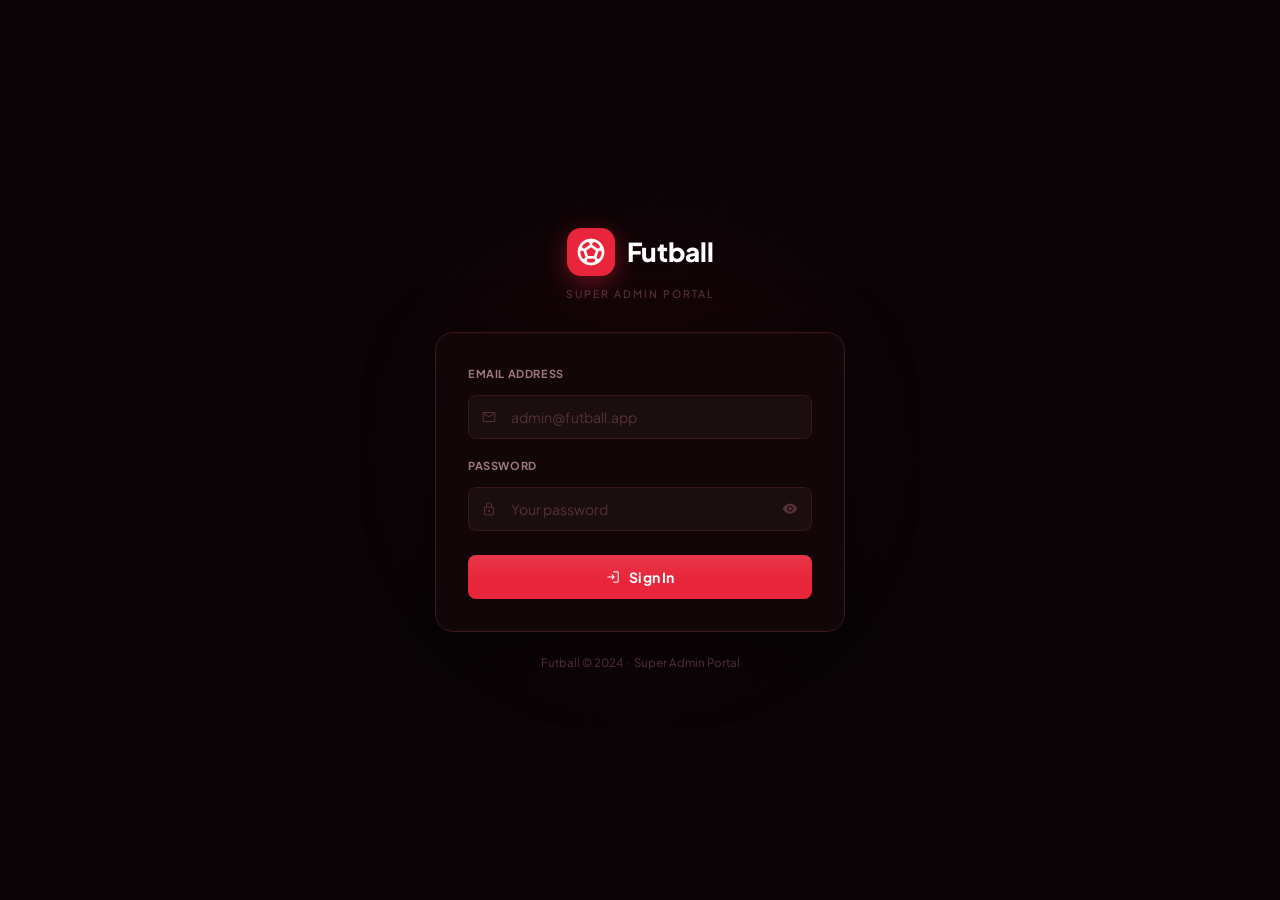
==== auth.html @ 7356b097 "initial commit" ====
<!DOCTYPE html>
<html lang="en">
<head>
<meta charset="UTF-8">
<meta name="viewport" content="width=device-width, initial-scale=1.0">
<title>Futball Super Admin — Sign In</title>
<link rel="preconnect" href="https://fonts.googleapis.com">
<link rel="preconnect" href="https://fonts.gstatic.com" crossorigin>
<link href="https://fonts.googleapis.com/css2?family=Plus+Jakarta+Sans:wght@300;400;500;600;700;800&display=swap" rel="stylesheet">
<link href="https://fonts.googleapis.com/css2?family=Material+Symbols+Rounded:opsz,wght,FILL,GRAD@20..48,100..700,0..1,-50..200" rel="stylesheet">
<link rel="stylesheet" href="style.css">
<style>
  /* Material Symbols utility — mirrors the .icon system in style.css */
  .ms {
    font-family: 'Material Symbols Rounded';
    font-weight: normal;
    font-style: normal;
    font-size: 20px;
    line-height: 1;
    letter-spacing: normal;
    text-transform: none;
    display: inline-flex;
    align-items: center;
    justify-content: center;
    white-space: nowrap;
    direction: ltr;
    -webkit-font-smoothing: antialiased;
    font-variation-settings: 'FILL' 1, 'wght' 400, 'GRAD' 0, 'opsz' 24;
    flex-shrink: 0;
    user-select: none;
  }
  .ms-sm  { font-size: 16px; }
  .ms-lg  { font-size: 26px; }
  .ms-xl  { font-size: 32px; }
  .ms-outline { font-variation-settings: 'FILL' 0, 'wght' 300, 'GRAD' 0, 'opsz' 24; }
</style>
</head>
<body class="auth-layout">

<div class="bg-grid"></div>
<div class="glow"></div>

<div class="auth-wrapper">

  <!-- Brand -->
  <div class="auth-brand">
    <div class="logo">
      <div class="logo-icon">
        <span class="ms ms-xl">sports_soccer</span>
      </div>
      Futball
    </div>
    <div class="sub">Super Admin Portal</div>
  </div>

  <!-- Card -->
  <div class="auth-card">

    <div id="login-alert"></div>

    <!-- Email -->
    <div class="form-group">
      <label>Email Address</label>
      <div class="input-wrap">
        <span class="input-icon"><span class="ms ms-sm ms-outline">mail</span></span>
        <input id="login-email" class="has-icon" type="email"
               placeholder="admin@futball.app" autocomplete="email">
      </div>
    </div>

    <!-- Password -->
    <div class="form-group">
      <label>Password</label>
      <div class="input-wrap">
        <span class="input-icon"><span class="ms ms-sm ms-outline">lock</span></span>
        <input id="login-pass" class="has-icon" type="password"
               placeholder="Your password" autocomplete="current-password"
               onkeydown="if(event.key==='Enter')doLogin()"
               style="padding-right:42px">
        <button class="toggle-pass" onclick="togglePass('login-pass',this)" type="button">
          <span class="ms ms-sm" id="eye-icon">visibility</span>
        </button>
      </div>
    </div>

    <!-- Submit — pressing Enter on the password field also triggers login -->
    <div style="margin-top:24px">
      <button class="auth-submit-btn" id="login-btn" onclick="doLogin()" type="button">
        <span class="ms ms-sm ms-outline">login</span>
        Sign In
      </button>
    </div>

  </div>

  <div class="auth-footer">Futball &copy; 2024 &nbsp;&middot;&nbsp; Super Admin Portal</div>
</div>

<script>
const BASE_URL = ''; // 👈 Set your API base URL here, e.g. 'https://api.futball.app'

function togglePass(inputId, btn) {
  const inp  = document.getElementById(inputId);
  const icon = document.getElementById('eye-icon');
  if (inp.type === 'password') {
    inp.type         = 'text';
    icon.textContent = 'visibility_off';
  } else {
    inp.type         = 'password';
    icon.textContent = 'visibility';
  }
}

function showAlert(containerId, msg, type) {
  const icons = {
    success: 'check_circle',
    error:   'error',
    info:    'info',
    warning: 'warning'
  };
  document.getElementById(containerId).innerHTML =
    `<div class="alert alert-${type}">
       <span class="ms ms-sm">${icons[type] || 'info'}</span>
       <span>${msg}</span>
     </div>`;
}

function clearAlert(id) { document.getElementById(id).innerHTML = ''; }

async function doLogin() {
  clearAlert('login-alert');
  const email    = document.getElementById('login-email').value.trim();
  const password = document.getElementById('login-pass').value;

  if (!email || !password) {
    showAlert('login-alert', 'Email and password are required.', 'error');
    return;
  }

  const btn = document.getElementById('login-btn');
  btn.disabled = true;
  btn.innerHTML = '<span class="spinner"></span> Signing in…';

  try {
    const res  = await fetch(`${BASE_URL}/api/auth/login`, {
      method:  'POST',
      headers: { 'Content-Type': 'application/json' },
      body:    JSON.stringify({ email, password })
    });
    const json = await res.json();
    if (!res.ok) throw new Error(json.message || json.error || `HTTP ${res.status}`);

    const token = json.data?.token || json.token || json.data?.accessToken || json.accessToken;
    if (!token) throw new Error('No token returned. Check your API login endpoint.');

    const role = json.data?.role || json.data?.user?.role || json.role || '';
    if (role && !['ADMIN', 'SUPER_ADMIN'].includes(role)) {
      throw new Error(`Access denied. Your role is "${role}". SUPER_ADMIN required.`);
    }

    localStorage.setItem('fb_token', token);
    showAlert('login-alert', 'Login successful! Redirecting…', 'success');
    setTimeout(() => { window.location.href = 'index.html'; }, 700);

  } catch (e) {
    showAlert('login-alert', e.message, 'error');
    btn.disabled = false;
    btn.innerHTML = '<span class="ms ms-sm ms-outline">login</span> Sign In';
  }
}
</script>
</body>
</html>
---- style.css ----
@import url('https://fonts.googleapis.com/css2?family=Plus+Jakarta+Sans:wght@300;400;500;600;700;800&display=swap');

/* ============================================================
   Futball Super Admin — Design System
   Font  : Plus Jakarta Sans
   Icons : Custom inline SVG
   Theme : Red & White
   ============================================================ */

/* ---- SVG Icon utility ---- */
.icon {
  display: inline-flex;
  align-items: center;
  justify-content: center;
  flex-shrink: 0;
  vertical-align: middle;
}
.icon svg { display: block; }
.icon-sm svg { width: 14px; height: 14px; }
.icon    svg { width: 18px; height: 18px; }
.icon-md svg { width: 20px; height: 20px; }
.icon-lg svg { width: 24px; height: 24px; }
.icon-xl svg { width: 32px; height: 32px; }

/* ---- Reset ---- */
*, *::before, *::after { box-sizing: border-box; margin: 0; padding: 0; }

/* ---- Design Tokens ---- */
:root {
  --bg:           #0a0406;
  --surface:      #130608;
  --surface2:     #1a0b0e;
  --surface3:     #221014;
  --border:       #2a1218;
  --border2:      #381820;
  --text:         #f4e8ea;
  --text-muted:   #9e7880;
  --text-dim:     #56303a;

  --accent:       #e8253a;
  --accent-light: #ff4255;
  --accent-dark:  #b81e2f;
  --accent-glow:  rgba(232,37,58,.16);

  --green:        #34d399;
  --green-bg:     #062318;
  --green-border: #0f3d2a;
  --green-text:   #6ee7b7;

  --red:          #e8253a;
  --red-bg:       #280a0e;
  --red-border:   #46121c;
  --red-text:     #ff8090;

  --yellow-bg:    #271800;
  --yellow-border:#422c00;
  --yellow-text:  #fcd34d;

  --blue-bg:      #06132a;
  --blue-border:  #0f2448;
  --blue-text:    #93c5fd;

  --purple-bg:    #11082a;
  --purple-border:#22104a;
  --purple-text:  #c4b5fd;

  --radius-xs: 4px;
  --radius-sm: 8px;
  --radius:    12px;
  --radius-lg: 16px;
  --radius-xl: 22px;

  --sidebar-w: 252px;
  --topbar-h:  58px;

  --shadow-sm: 0 1px 4px rgba(0,0,0,.5);
  --shadow:    0 4px 20px rgba(0,0,0,.6);
  --shadow-lg: 0 20px 60px rgba(0,0,0,.75);

  --transition:      .14s ease;
  --transition-slow: .24s ease;
}

/* ---- Base ---- */
html { scroll-behavior: smooth; }
body {
  font-family: 'Plus Jakarta Sans', system-ui, sans-serif;
  background: var(--bg);
  color: var(--text);
  font-size: 14px;
  line-height: 1.55;
  -webkit-font-smoothing: antialiased;
  min-height: 100vh;
}

/* ---- Scrollbar ---- */
::-webkit-scrollbar { width: 4px; height: 4px; }
::-webkit-scrollbar-track { background: transparent; }
::-webkit-scrollbar-thumb { background: var(--border2); border-radius: 4px; }
::-webkit-scrollbar-thumb:hover { background: var(--text-dim); }

/* ---- Typography ---- */
h1 { font-size: 17px; font-weight: 700; letter-spacing: -.2px; }
h2 { font-size: 14px; font-weight: 700; }
h3 { font-size: 14px; font-weight: 600; }
p  { color: var(--text-muted); font-size: 13px; line-height: 1.65; }
.mono { font-family: 'JetBrains Mono','Fira Code',ui-monospace,monospace; font-size: 11.5px; }

/* ============================================================
   BADGES
   ============================================================ */
.badge {
  display: inline-flex; align-items: center; gap: 4px;
  padding: 3px 10px; border-radius: 30px;
  font-size: 11px; font-weight: 600; letter-spacing: .2px;
  white-space: nowrap; border: 1px solid transparent;
}
.badge-green  { background: var(--green-bg);  color: var(--green-text);  border-color: var(--green-border); }
.badge-yellow { background: var(--yellow-bg); color: var(--yellow-text); border-color: var(--yellow-border); }
.badge-red    { background: var(--red-bg);    color: var(--red-text);    border-color: var(--red-border); }
.badge-blue   { background: var(--blue-bg);   color: var(--blue-text);   border-color: var(--blue-border); }
.badge-gray   { background: var(--surface3);  color: var(--text-muted);  border-color: var(--border2); }
.badge-purple { background: var(--purple-bg); color: var(--purple-text); border-color: var(--purple-border); }

/* ============================================================
   BUTTONS
   ============================================================ */
button, .btn {
  display: inline-flex; align-items: center; justify-content: center; gap: 6px;
  cursor: pointer; border: 1px solid transparent; border-radius: var(--radius-sm);
  font-size: 13px; font-weight: 600; padding: 8px 16px;
  transition: all var(--transition); white-space: nowrap;
  font-family: inherit; line-height: 1; position: relative;
}
button:focus-visible { outline: 2px solid var(--accent); outline-offset: 2px; }
button:disabled { opacity: .38; cursor: not-allowed; transform: none !important; box-shadow: none !important; }

.btn-primary { background: var(--accent); color: #fff; font-weight: 700; border-color: var(--accent); }
.btn-primary:hover:not(:disabled) { background: var(--accent-light); box-shadow: 0 0 22px rgba(232,37,58,.32); transform: translateY(-1px); }

.btn-success { background: var(--green-bg); color: var(--green-text); border-color: var(--green-border); }
.btn-success:hover:not(:disabled) { background: #092e1e; transform: translateY(-1px); }

.btn-danger { background: var(--red-bg); color: var(--red-text); border-color: var(--red-border); }
.btn-danger:hover:not(:disabled) { background: #361018; transform: translateY(-1px); }

.btn-ghost { background: var(--surface2); color: var(--text-muted); border-color: var(--border2); }
.btn-ghost:hover:not(:disabled) { background: var(--surface3); color: var(--text); }

.btn-outline { background: transparent; color: var(--accent); border-color: var(--accent); }
.btn-outline:hover:not(:disabled) { background: var(--accent-glow); }

.btn-sm   { padding: 5px 11px; font-size: 12px; border-radius: var(--radius-xs); }
.btn-xs   { padding: 3px 8px;  font-size: 11px; border-radius: var(--radius-xs); }
.btn-icon { padding: 0; width: 36px; height: 36px; border-radius: var(--radius-sm); }
.btn-lg   { padding: 12px 24px; font-size: 14px; font-weight: 700; border-radius: var(--radius); }
.btn-row  { display: flex; gap: 6px; flex-wrap: wrap; align-items: center; }

/* ============================================================
   FORMS
   ============================================================ */
.form-group { display: flex; flex-direction: column; gap: 6px; }
.form-row   { display: flex; gap: 10px; flex-wrap: wrap; align-items: flex-end; }

label {
  font-size: 11px; font-weight: 700; color: var(--text-muted);
  text-transform: uppercase; letter-spacing: .5px;
}
.input-wrap { position: relative; }
.input-icon {
  position: absolute; left: 12px; top: 50%; transform: translateY(-50%);
  pointer-events: none; color: var(--text-dim);
  display: flex; align-items: center;
  transition: color var(--transition);
}
.input-wrap:focus-within .input-icon { color: var(--accent); }

input, select, textarea {
  width: 100%; background: var(--bg); border: 1px solid var(--border2);
  color: var(--text); padding: 10px 12px; border-radius: var(--radius-sm);
  font-size: 13px; font-family: inherit; outline: none;
  transition: border-color var(--transition), box-shadow var(--transition);
}
input.has-icon { padding-left: 40px; }
input:focus, select:focus, textarea:focus { border-color: var(--accent); box-shadow: 0 0 0 3px var(--accent-glow); }
input::placeholder { color: var(--text-dim); }
textarea { resize: vertical; min-height: 84px; line-height: 1.55; }
select { cursor: pointer; }
select option { background: var(--surface2); }

.toggle-pass {
  position: absolute; right: 10px; top: 50%; transform: translateY(-50%);
  background: none; border: none; color: var(--text-dim); cursor: pointer;
  padding: 4px; width: auto; height: auto; border-radius: var(--radius-xs);
  display: flex; align-items: center; justify-content: center;
  transition: color var(--transition);
}
.toggle-pass:hover { color: var(--text-muted); }

/* ============================================================
   ALERTS
   ============================================================ */
.alert {
  display: flex; align-items: flex-start; gap: 10px;
  padding: 11px 14px; border-radius: var(--radius-sm);
  font-size: 13px; margin-bottom: 14px; border: 1px solid; line-height: 1.55;
}
.alert .icon { margin-top: 1px; flex-shrink: 0; }
.alert-success { background: var(--green-bg);  border-color: var(--green-border); color: var(--green-text); }
.alert-error   { background: var(--red-bg);    border-color: var(--red-border);   color: var(--red-text); }
.alert-info    { background: var(--blue-bg);   border-color: var(--blue-border);  color: var(--blue-text); }
.alert-warning { background: var(--yellow-bg); border-color: var(--yellow-border);color: var(--yellow-text); }

/* ============================================================
   CARDS
   ============================================================ */
.card { background: var(--surface); border: 1px solid var(--border); border-radius: var(--radius); margin-bottom: 20px; overflow: hidden; }
.card-header {
  padding: 14px 18px; border-bottom: 1px solid var(--border);
  display: flex; align-items: center; justify-content: space-between;
  gap: 10px; flex-wrap: wrap;
  background: linear-gradient(to right, var(--surface), var(--surface2));
}
.card-header h2 { color: var(--text); }
.card-body   { padding: 18px; }
.card-footer { padding: 12px 18px; border-top: 1px solid var(--border); display: flex; justify-content: flex-end; gap: 8px; }

/* ============================================================
   STAT CARDS
   ============================================================ */
.stat-grid { display: grid; grid-template-columns: repeat(auto-fill, minmax(185px, 1fr)); gap: 14px; margin-bottom: 22px; }
.stat {
  background: var(--surface); border: 1px solid var(--border); border-radius: var(--radius);
  padding: 18px; position: relative; overflow: hidden;
  transition: border-color var(--transition), transform var(--transition-slow), box-shadow var(--transition-slow);
}
.stat:hover { border-color: var(--border2); transform: translateY(-2px); box-shadow: 0 8px 28px rgba(0,0,0,.4); }
.stat::before {
  content: ''; position: absolute; top: 0; left: 0; right: 0; height: 2px;
  background: linear-gradient(90deg, var(--accent), transparent);
  opacity: 0; transition: opacity var(--transition-slow);
}
.stat:hover::before { opacity: 1; }
.stat-icon  { margin-bottom: 10px; display: flex; color: var(--accent); }
.stat-label { font-size: 10.5px; color: var(--text-muted); text-transform: uppercase; letter-spacing: .6px; font-weight: 600; }
.stat-value { font-size: 26px; font-weight: 800; color: var(--accent); margin-top: 5px; letter-spacing: -.5px; line-height: 1.1; }
.stat-sub   { font-size: 11px; color: var(--text-dim); margin-top: 4px; }

/* ============================================================
   TABLES
   ============================================================ */
.tbl-wrap { overflow-x: auto; border-radius: var(--radius-sm); }
table { width: 100%; border-collapse: collapse; font-size: 13px; }
th {
  background: var(--surface2); color: var(--text-muted); font-weight: 600;
  padding: 10px 14px; text-align: left; font-size: 10.5px;
  text-transform: uppercase; letter-spacing: .5px;
  border-bottom: 1px solid var(--border2); white-space: nowrap;
}
td { padding: 11px 14px; border-bottom: 1px solid var(--border); vertical-align: middle; color: var(--text); }
tr:last-child td { border-bottom: none; }
tbody tr { transition: background var(--transition); }
tbody tr:hover td { background: var(--surface2); }

/* ============================================================
   PAGINATION
   ============================================================ */
.pager { display: flex; align-items: center; gap: 8px; padding-top: 14px; }
.pager-info { flex: 1; font-size: 12px; color: var(--text-muted); }

/* ============================================================
   TABS
   ============================================================ */
.tabs { display: flex; border-bottom: 1px solid var(--border); margin-bottom: 18px; overflow-x: auto; gap: 2px; }
.tab {
  padding: 9px 16px; font-size: 13px; font-weight: 500; color: var(--text-muted);
  cursor: pointer; border-bottom: 2px solid transparent; margin-bottom: -1px;
  transition: all var(--transition); background: none;
  border-left: none; border-right: none; border-top: none;
  border-radius: 0; font-family: inherit; white-space: nowrap;
  display: inline-flex; align-items: center; gap: 6px;
}
.tab:hover:not(.active) { color: var(--text); background: var(--surface2); }
.tab.active { color: var(--accent); border-bottom-color: var(--accent); }

/* ============================================================
   MODAL
   ============================================================ */
.modal-bg {
  display: none; position: fixed; inset: 0;
  background: rgba(4,1,2,.84); backdrop-filter: blur(6px);
  z-index: 200; align-items: center; justify-content: center; padding: 16px;
}
.modal-bg.open { display: flex; animation: fade-in .18s ease; }

@keyframes fade-in  { from { opacity:0 } to { opacity:1 } }
@keyframes slide-up { from { opacity:0; transform:translateY(14px) } to { opacity:1; transform:translateY(0) } }

.modal {
  background: var(--surface); border: 1px solid var(--border2); border-radius: var(--radius-lg);
  width: 560px; max-width: 100%; max-height: 88vh; overflow-y: auto;
  box-shadow: var(--shadow-lg); animation: slide-up .2s ease;
}
.modal-header {
  display: flex; align-items: center; justify-content: space-between;
  padding: 18px 20px 14px; border-bottom: 1px solid var(--border);
  position: sticky; top: 0; background: var(--surface); z-index: 1;
  border-radius: var(--radius-lg) var(--radius-lg) 0 0;
}
.modal-header h3 { font-size: 15px; font-weight: 700; }
.close-btn {
  background: var(--surface2); border: 1px solid var(--border2); color: var(--text-muted);
  cursor: pointer; width: 30px; height: 30px; border-radius: var(--radius-xs);
  display: flex; align-items: center; justify-content: center; padding: 0;
  transition: all var(--transition);
}
.close-btn:hover { background: var(--surface3); color: var(--text); }
#modal-content { padding: 20px; }
.modal-footer { display: flex; gap: 8px; justify-content: flex-end; padding-top: 18px; border-top: 1px solid var(--border); margin-top: 18px; }

/* ============================================================
   DETAIL GRID
   ============================================================ */
.detail-grid { display: grid; grid-template-columns: 1fr 1fr; gap: 8px; }
.detail-item { background: var(--bg); border: 1px solid var(--border); border-radius: var(--radius-sm); padding: 10px 12px; }
.detail-item .key { font-size: 10px; color: var(--text-dim); text-transform: uppercase; letter-spacing: .5px; font-weight: 600; margin-bottom: 4px; }
.detail-item .val { font-size: 13px; word-break: break-all; color: var(--text); }
.section-title { font-size: 10.5px; color: var(--accent); text-transform: uppercase; letter-spacing: .7px; font-weight: 700; margin: 16px 0 8px; }

/* ============================================================
   CHAT
   ============================================================ */
.chat-messages {
  background: var(--bg); border: 1px solid var(--border); border-radius: var(--radius-sm);
  padding: 14px; max-height: 300px; overflow-y: auto;
  display: flex; flex-direction: column; gap: 10px; margin-bottom: 14px;
}
.msg { max-width: 85%; padding: 10px 14px; border-radius: 10px; font-size: 13px; line-height: 1.55; }
.msg.system      { background: var(--surface3); color: var(--text-muted); align-self: center; text-align: center; font-size: 12px; font-style: italic; max-width: 100%; border-radius: 6px; }
.msg.user        { background: var(--blue-bg);  border: 1px solid var(--blue-border);  align-self: flex-start; }
.msg.super_admin { background: var(--red-bg);   border: 1px solid var(--red-border);   align-self: flex-end; color: var(--red-text); }
.msg-meta { font-size: 10px; color: var(--text-dim); margin-top: 5px; }

/* ============================================================
   MISC
   ============================================================ */
.spinner {
  display: inline-block; width: 15px; height: 15px;
  border: 2px solid var(--border2); border-top-color: var(--accent);
  border-radius: 50%; animation: spin .65s linear infinite; flex-shrink: 0;
}
@keyframes spin { to { transform: rotate(360deg); } }

.loading-row { display: flex; align-items: center; justify-content: center; gap: 10px; padding: 40px 20px; color: var(--text-muted); font-size: 13px; }
.empty { text-align: center; padding: 48px 20px; color: var(--text-dim); }
.empty-icon { display: flex; justify-content: center; margin-bottom: 12px; opacity: .4; }

.json-pre {
  background: var(--bg); border: 1px solid var(--border); border-radius: var(--radius-sm);
  padding: 12px 14px; font-size: 11.5px; font-family: 'JetBrains Mono', monospace;
  overflow-x: auto; color: var(--text-muted); max-height: 220px; overflow-y: auto; line-height: 1.6;
}

.screenshot-img {
  max-width: 100%; border-radius: var(--radius-sm); border: 1px solid var(--border2);
  margin-top: 8px; cursor: zoom-in; display: block; transition: opacity var(--transition);
}
.screenshot-img:hover { opacity: .88; }

/* ============================================================
   SIDEBAR & LAYOUT
   ============================================================ */
.dashboard-layout { display: flex; min-height: 100vh; }

#sidebar {
  width: var(--sidebar-w); min-height: 100vh; background: var(--surface);
  border-right: 1px solid var(--border); display: flex; flex-direction: column;
  position: fixed; top: 0; left: 0; z-index: 100;
  transition: transform var(--transition-slow), box-shadow var(--transition-slow);
}
#sidebar-header {
  padding: 20px 18px 16px; border-bottom: 1px solid var(--border);
  background: linear-gradient(135deg, var(--surface2), var(--surface));
}
#sidebar-header .logo {
  font-size: 18px; font-weight: 800; color: var(--accent);
  letter-spacing: .2px; display: flex; align-items: center; gap: 10px;
}
#sidebar-header .logo-icon {
  width: 34px; height: 34px; background: var(--accent); border-radius: 9px;
  display: flex; align-items: center; justify-content: center;
  box-shadow: 0 3px 12px rgba(232,37,58,.35); flex-shrink: 0;
}
#sidebar-header .sub { font-size: 10px; color: var(--text-dim); margin-top: 4px; text-transform: uppercase; letter-spacing: .7px; }

#nav { flex: 1; padding: 10px 0; overflow-y: auto; }
.nav-section { font-size: 9.5px; color: var(--text-dim); text-transform: uppercase; letter-spacing: .9px; font-weight: 700; padding: 16px 18px 6px; }
.nav-item {
  display: flex; align-items: center; gap: 10px; padding: 10px 18px;
  cursor: pointer; font-size: 13px; font-weight: 500; color: var(--text-muted);
  border-left: 3px solid transparent; transition: all var(--transition);
  margin: 1px 0; user-select: none;
}
.nav-item .icon { flex-shrink: 0; opacity: .6; transition: opacity var(--transition); }
.nav-item:hover  { background: var(--surface2); color: var(--text); }
.nav-item:hover .icon { opacity: .9; }
.nav-item.active { background: linear-gradient(90deg, var(--surface3), var(--surface2)); color: var(--accent); border-left-color: var(--accent); }
.nav-item.active .icon { opacity: 1; color: var(--accent); }
.nav-badge { margin-left: auto; background: var(--accent); color: #fff; font-size: 10px; padding: 2px 7px; border-radius: 20px; font-weight: 700; }

#sidebar-footer { padding: 14px 18px; border-top: 1px solid var(--border); font-size: 11px; color: var(--text-dim); }

#hamburger {
  display: none; background: var(--surface2); border: 1px solid var(--border2); color: var(--text);
  width: 38px; height: 38px; cursor: pointer; border-radius: var(--radius-sm);
  align-items: center; justify-content: center; padding: 0;
}
#sidebar-overlay { display: none; position: fixed; inset: 0; background: rgba(0,0,0,.72); z-index: 99; backdrop-filter: blur(2px); }

#main { margin-left: var(--sidebar-w); flex: 1; display: flex; flex-direction: column; min-height: 100vh; }

#topbar {
  background: var(--surface); border-bottom: 1px solid var(--border);
  padding: 0 20px; height: var(--topbar-h);
  display: flex; align-items: center; gap: 12px;
  position: sticky; top: 0; z-index: 50; box-shadow: var(--shadow-sm);
}
#page-title { font-size: 15px; font-weight: 700; flex: 1; white-space: nowrap; overflow: hidden; text-overflow: ellipsis; }
#topbar-right { display: flex; align-items: center; gap: 8px; flex-shrink: 0; }

#base-url-input, #token-input {
  background: var(--bg); border: 1px solid var(--border2); color: var(--text);
  padding: 7px 10px; border-radius: var(--radius-sm); font-size: 12px;
  font-family: inherit; transition: border-color var(--transition), box-shadow var(--transition);
}
#base-url-input { width: 220px; }
#token-input    { width: 160px; }
#base-url-input:focus, #token-input:focus { border-color: var(--accent); outline: none; box-shadow: 0 0 0 2px var(--accent-glow); }

#content { padding: 22px 24px; flex: 1; }
#alert-container { margin-bottom: 6px; }

/* ============================================================
   AUTH / LOGIN PAGE
   ============================================================ */
.auth-layout {
  display: flex; align-items: center; justify-content: center;
  min-height: 100vh; padding: 20px; background: #0a0406;
  position: relative; overflow: hidden;
}
.auth-layout::before {
  content: ''; position: fixed; inset: 0;
  background: repeating-linear-gradient(
    -55deg, transparent, transparent 60px,
    rgba(232,37,58,.016) 60px, rgba(232,37,58,.016) 61px
  );
  pointer-events: none;
}
.bg-grid { display: none; }
.glow {
  position: fixed; width: 640px; height: 640px; border-radius: 50%;
  background: radial-gradient(circle, rgba(232,37,58,.09) 0%, transparent 65%);
  top: 50%; left: 50%; transform: translate(-50%,-50%); pointer-events: none;
}

.auth-wrapper { position: relative; z-index: 1; width: 100%; max-width: 410px; animation: slide-up .3s ease; }

.auth-brand { text-align: center; margin-bottom: 30px; }
.auth-brand .logo {
  font-size: 26px; font-weight: 800; color: #fff; letter-spacing: -.3px;
  display: inline-flex; align-items: center; gap: 12px; line-height: 1;
}
.auth-brand .logo-icon {
  width: 48px; height: 48px; background: var(--accent); border-radius: 14px;
  display: flex; align-items: center; justify-content: center;
  box-shadow: 0 6px 24px rgba(232,37,58,.42); flex-shrink: 0;
}
.auth-brand .sub {
  font-size: 10.5px; color: var(--text-dim); margin-top: 10px;
  text-transform: uppercase; letter-spacing: 2px; font-weight: 500;
}

.auth-card {
  background: var(--surface); border: 1px solid var(--border2); border-radius: 18px;
  padding: 32px;
  box-shadow: 0 20px 60px rgba(0,0,0,.7), 0 0 0 1px rgba(232,37,58,.05) inset;
}

.auth-card .form-group { margin-bottom: 18px; }
.auth-card label {
  font-size: 11px; font-weight: 700; color: var(--text-muted);
  text-transform: uppercase; letter-spacing: .6px; margin-bottom: 7px; display: block;
}
.auth-card input {
  background: rgba(255,255,255,.03); border: 1px solid var(--border2);
  padding: 12px 12px 12px 42px; font-size: 14px; border-radius: var(--radius-sm);
  transition: border-color .14s, box-shadow .14s, background .14s;
}
.auth-card input:focus { background: rgba(255,255,255,.05); border-color: var(--accent); box-shadow: 0 0 0 3px rgba(232,37,58,.14); }
.auth-card .input-icon { left: 13px; }

.auth-submit-btn {
  width: 100%; padding: 14px 20px; font-size: 14px; font-weight: 700; letter-spacing: .2px;
  background: var(--accent); color: #fff; border: none; border-radius: var(--radius-sm);
  cursor: pointer; font-family: inherit;
  display: flex; align-items: center; justify-content: center; gap: 8px;
  transition: all .18s ease; margin-top: 8px; position: relative; overflow: hidden;
}
.auth-submit-btn::after {
  content: ''; position: absolute; inset: 0;
  background: linear-gradient(180deg, rgba(255,255,255,.08) 0%, transparent 60%);
  pointer-events: none;
}
.auth-submit-btn:hover:not(:disabled) {
  background: var(--accent-light);
  box-shadow: 0 4px 24px rgba(232,37,58,.4), 0 1px 4px rgba(0,0,0,.4);
  transform: translateY(-1px);
}
.auth-submit-btn:active:not(:disabled) { transform: translateY(0); }
.auth-submit-btn:disabled { opacity: .45; cursor: not-allowed; }

#login-alert .alert { border-radius: var(--radius-sm); margin-bottom: 20px; }
.auth-footer { text-align: center; margin-top: 22px; font-size: 11.5px; color: var(--text-dim); }
.hint { font-size: 11.5px; color: var(--text-dim); margin-top: 5px; }
.hint a { color: var(--accent); cursor: pointer; }
.hint a:hover { text-decoration: underline; }

/* ============================================================
   MOBILE
   ============================================================ */
@media (max-width: 960px) {
  #base-url-input { width: 170px; }
  #token-input    { width: 130px; }
  .stat-grid { grid-template-columns: repeat(auto-fill, minmax(160px,1fr)); }
}
@media (max-width: 768px) {
  #sidebar { transform: translateX(-100%); width: 260px; }
  #sidebar.open { transform: translateX(0); box-shadow: 4px 0 32px rgba(0,0,0,.7); }
  #sidebar-overlay.open { display: block; }
  #hamburger { display: inline-flex; }
  #main { margin-left: 0; }
  #base-url-input, #token-input, #topbar .btn-primary { display: none; }
  #topbar { padding: 0 14px; gap: 10px; }
  #content { padding: 14px; }
  .stat-grid { grid-template-columns: 1fr 1fr; gap: 10px; }
  .stat-value { font-size: 22px; }
  .detail-grid { grid-template-columns: 1fr; }
  .tbl-wrap table, .tbl-wrap thead, .tbl-wrap tbody,
  .tbl-wrap th, .tbl-wrap td, .tbl-wrap tr { display: block; }
  .tbl-wrap thead { display: none; }
  .tbl-wrap tr { background: var(--surface2); border: 1px solid var(--border); border-radius: var(--radius-sm); margin-bottom: 10px; overflow: hidden; }
  .tbl-wrap td { display: flex; align-items: flex-start; justify-content: space-between; gap: 12px; padding: 9px 14px; border-bottom: 1px solid var(--border); font-size: 13px; text-align: right; }
  .tbl-wrap td:last-child { border-bottom: none; }
  .tbl-wrap td::before { content: attr(data-label); font-size: 10px; font-weight: 700; color: var(--text-dim); text-transform: uppercase; letter-spacing: .4px; min-width: 90px; flex-shrink: 0; text-align: left; padding-top: 2px; }
  .form-row { flex-direction: column; }
  .form-row .form-group { width: 100%; }
  .btn-row { flex-wrap: nowrap; overflow-x: auto; }
  .modal { border-radius: var(--radius); max-height: 94vh; }
  #modal-content { padding: 16px; }
  .modal-header { padding: 14px 16px; }
  .card-body { padding: 14px; }
  .card-header { padding: 12px 14px; }
  .auth-card { padding: 24px; }
}
@media (max-width: 480px) {
  .stat-grid { grid-template-columns: 1fr; }
  .pager { flex-direction: column; gap: 8px; text-align: center; }
  .pager-info { text-align: center; }
  .auth-brand .logo { font-size: 22px; }
  .auth-brand .logo-icon { width: 40px; height: 40px; }
}
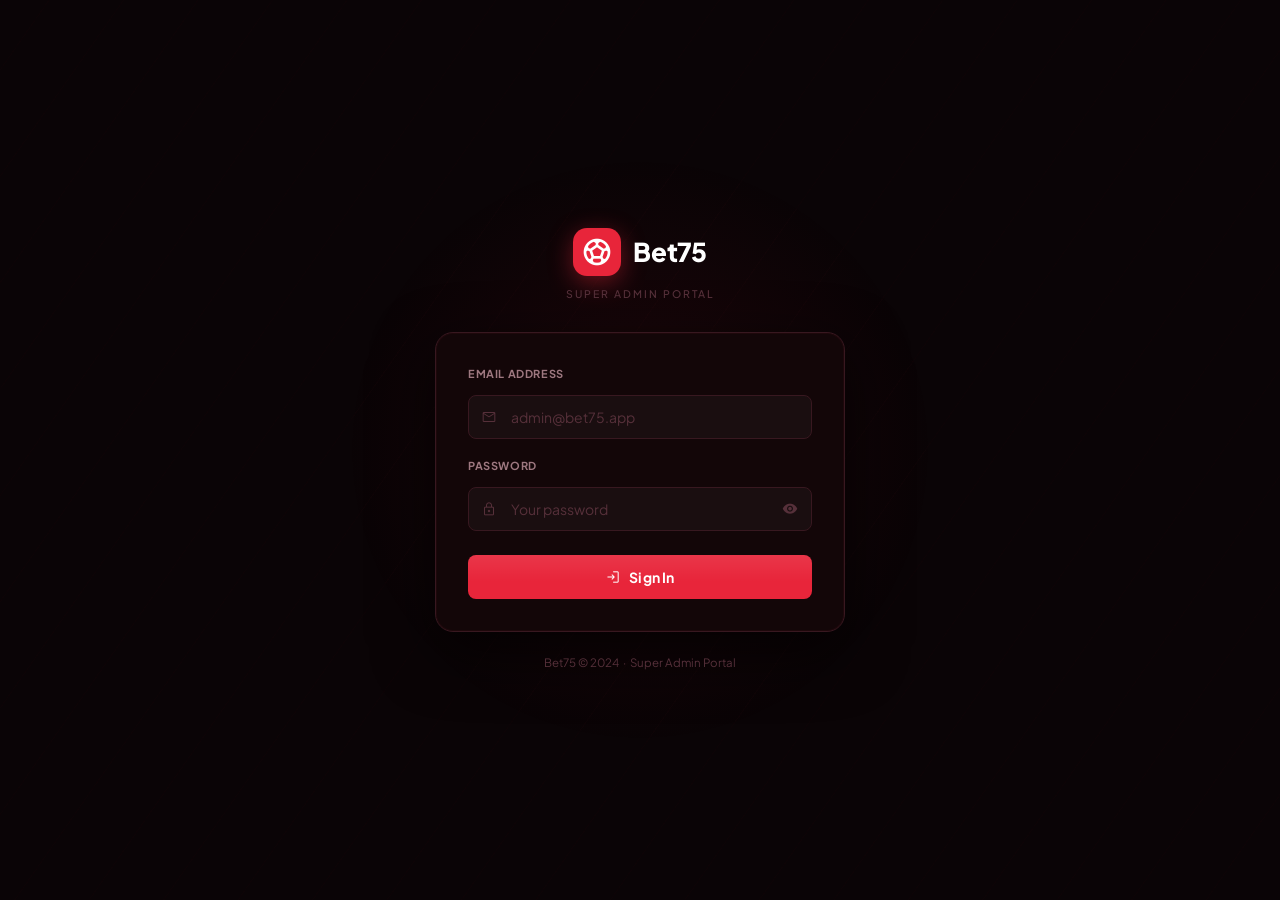
==== commit 26a3f4ec: "Update auth.html" ====
--- a/auth.html
+++ b/auth.html
@@ -3,7 +3,7 @@
 <head>
 <meta charset="UTF-8">
 <meta name="viewport" content="width=device-width, initial-scale=1.0">
-<title>Futball Super Admin — Sign In</title>
+<title>Bet75 Super Admin — Sign In</title>
 <link rel="preconnect" href="https://fonts.googleapis.com">
 <link rel="preconnect" href="https://fonts.gstatic.com" crossorigin>
 <link href="https://fonts.googleapis.com/css2?family=Plus+Jakarta+Sans:wght@300;400;500;600;700;800&display=swap" rel="stylesheet">
@@ -48,7 +48,7 @@
       <div class="logo-icon">
         <span class="ms ms-xl">sports_soccer</span>
       </div>
-      Futball
+      Bet75
     </div>
     <div class="sub">Super Admin Portal</div>
   </div>
@@ -64,7 +64,7 @@
       <div class="input-wrap">
         <span class="input-icon"><span class="ms ms-sm ms-outline">mail</span></span>
         <input id="login-email" class="has-icon" type="email"
-               placeholder="admin@futball.app" autocomplete="email">
+               placeholder="admin@bet75.app" autocomplete="email">
       </div>
     </div>
 
@@ -93,11 +93,12 @@
 
   </div>
 
-  <div class="auth-footer">Futball &copy; 2024 &nbsp;&middot;&nbsp; Super Admin Portal</div>
+  <div class="auth-footer">Bet75 &copy; 2024 &nbsp;&middot;&nbsp; Super Admin Portal</div>
 </div>
 
 <script>
-const BASE_URL = ''; // 👈 Set your API base URL here, e.g. 'https://api.futball.app'
+
+const BASE_URL = "https://creative-inspiration-production-f4ea.up.railway.app";
 
 function togglePass(inputId, btn) {
   const inp  = document.getElementById(inputId);
@@ -170,4 +171,4 @@
 }
 </script>
 </body>
-</html>+</html>
